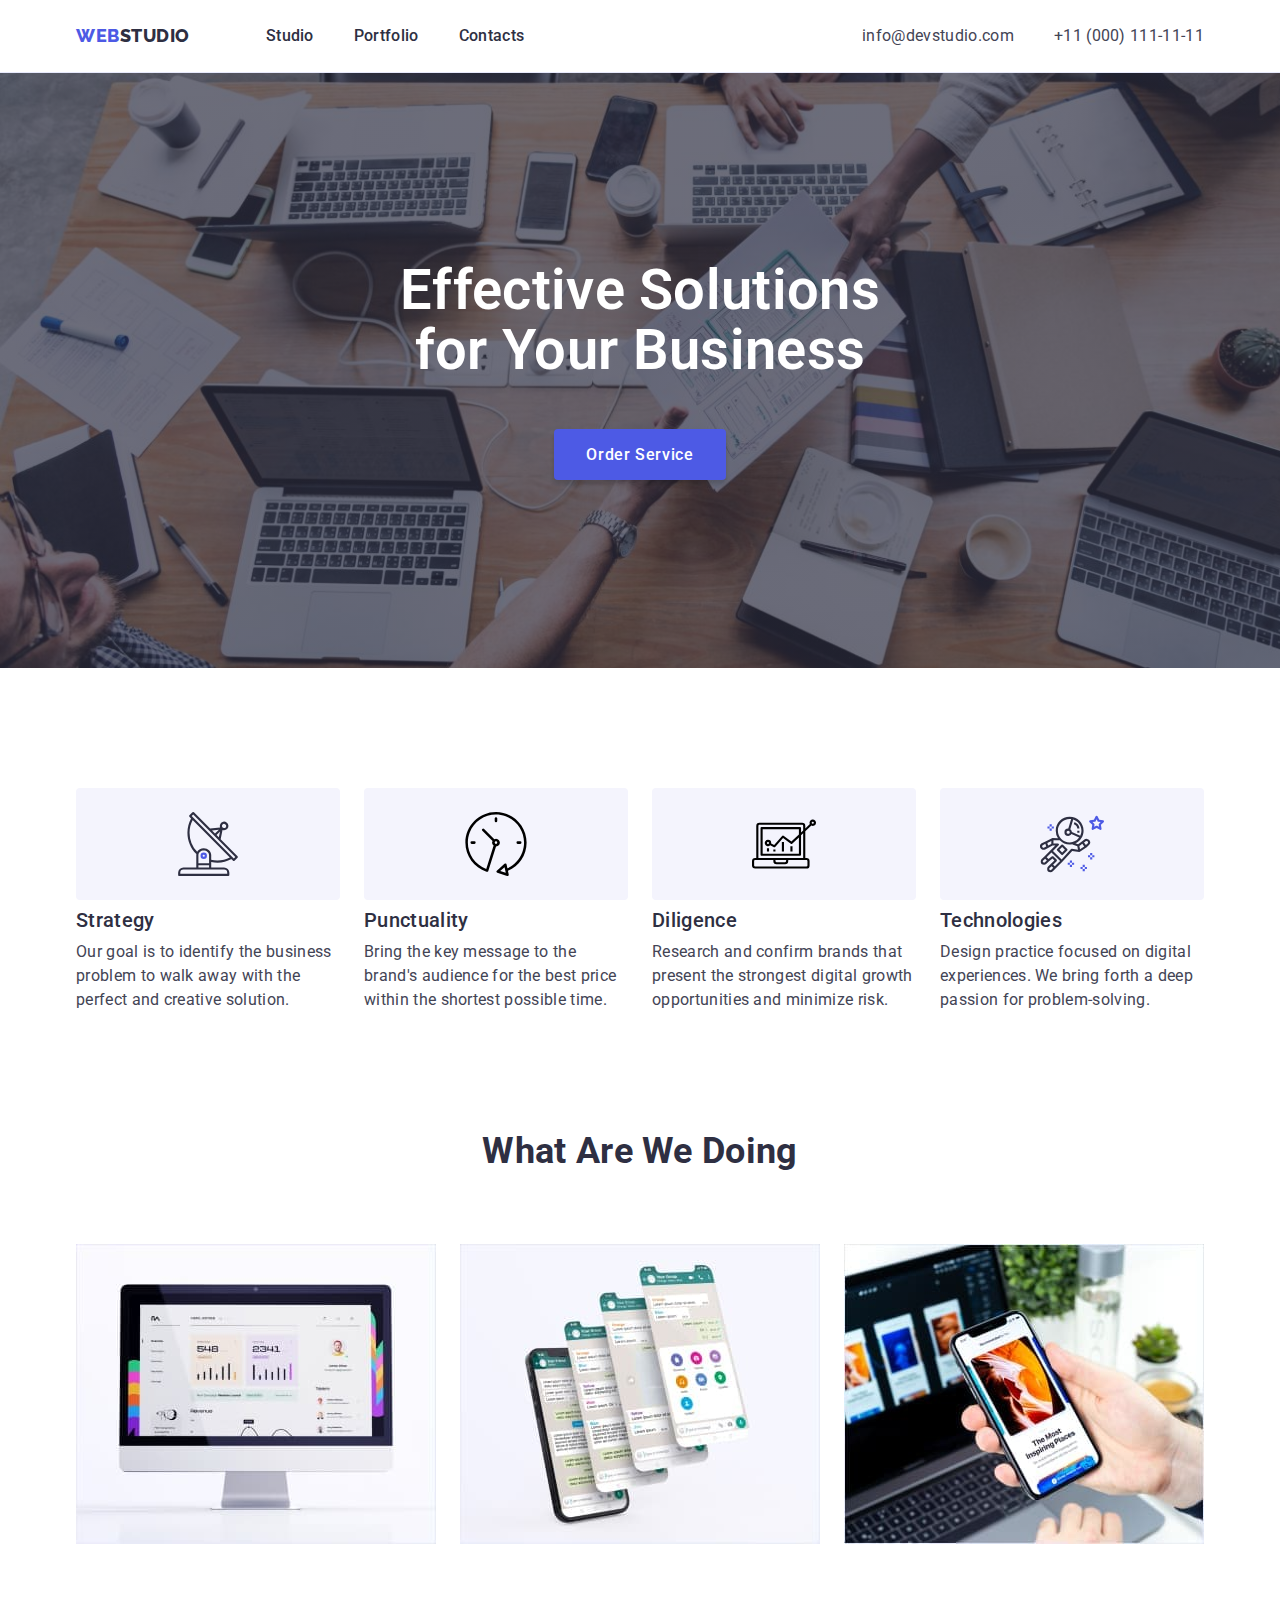
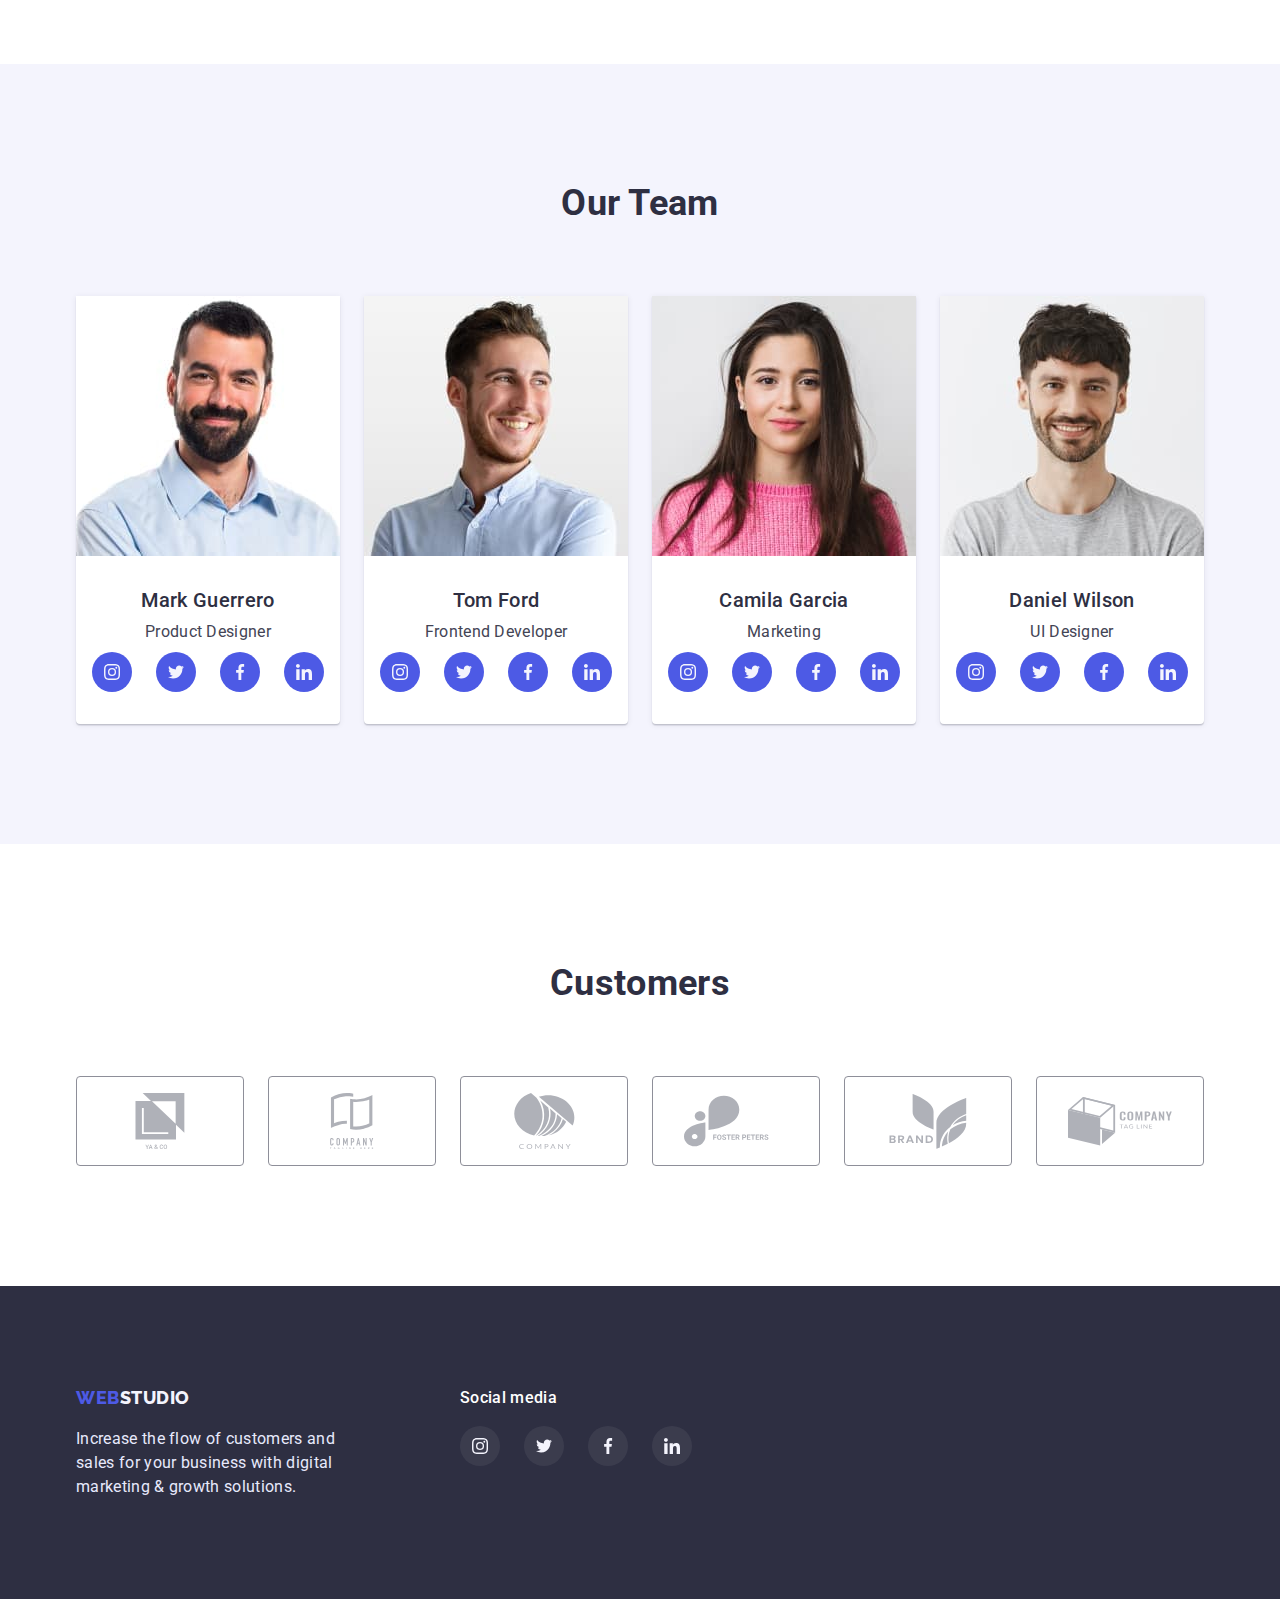
==== index.html @ 606ba8a0 "Homework completed" ====
<!DOCTYPE html>
<html lang="en">
<head>
    <meta charset="UTF-8">
    <meta http-equiv="X-UA-Compatible" content="IE=edge">
    <meta name="viewport" content="width=device-width, initial-scale=1.0">
    <title>Main Page</title>
    <link rel="stylesheet" href="https://cdn.jsdelivr.net/npm/modern-normalize@1.1.0/modern-normalize.min.css">
    <link rel="preconnect" href="https://fonts.googleapis.com">
    <link rel="preconnect" href="https://fonts.gstatic.com" crossorigin>
    <link href="https://fonts.googleapis.com/css2?family=Raleway:wght@800&family=Roboto:wght@400;500;700;900&display=swap" rel="stylesheet">
    <link rel="stylesheet" href="./styles.css">
</head>
<body>
    <header class="header">
        <div class="container top-nav-line">
            <nav class="page-nav">
                <a href="./index.html" class="logo link nav-link" target="_parent"><span class="logo-web ">web</span>studio</a>
                <ul class="menu list-remove-marker">
                    <li class="menu-item">
                        <a href="./index.html" target="_parent" class="link  nav-link">Studio</a>
                    </li>
                    <li class="menu-item">
                        <a href="./portfolio.html" target="_parent" class="link nav-link">Portfolio</a>
                    </li>
                    <li class="menu-item">
                        <a href="" target="_parent" class="link nav-link">Contacts</a>
                    </li>
                </ul>
            </nav>
            <address class="address">
                <ul class="list-remove-marker contact-details">
                    <li class="contact-info">
                        <a href="mailto:info@devstudio.com" class="link mail nav-link">info@devstudio.com</a>
                    </li>
                    <li class="contact-info">
                        <a href="tel:+11(000)111-11-11" class="link tel nav-link">+11 (000) 111-11-11</a>
                    </li>
                </ul>
            </address>
        </div>
    </header>
    <main>
        <section class="solutions-ad"> 
            <h1 class="main-title">Effective Solutions for Your Business</h1>
            <button type="button" class="order-service-btn">Order Service</button>
        </section>
        <section class="company-info">
            <div class="container">
                <h2 class="hidden-element">Company Information</h2>
                <ul class="list-remove-marker company-info-list gap">
                    <li class="company-info-item">
                        <div class="icon-section-company-info">
                            <svg class="company-icon">
                                <use href="./images/symbol-defs.svg#icon-antenna">
                                </use>
                            </svg>  
                        </div>
                        <h3 class="suptitle">Strategy</h3>
                        <p>Our goal is to identify the business problem to walk away with the perfect and creative solution. </p>
                    </li>
                    <li class="company-info-item">
                        <div class="icon-section-company-info">
                            <svg class="company-icon">
                                <use href="./images/symbol-defs.svg#icon-clock">
                                </use>
                            </svg>
                        </div>
                        <h3 class="suptitle">Punctuality</h3>
                        <p>Bring the key message to the brand's audience for the best price within the shortest possible time.</p>
                    </li>
                    <li class="company-info-item">
                        <div class="icon-section-company-info">
                            <svg class="company-icon">
                                <use href="./images/symbol-defs.svg#icon-diagram">
                                </use>
                            </svg>
                        </div>
                        <h3 class="suptitle">Diligence</h3>
                        <p>Research and confirm brands that present the strongest digital growth opportunities and minimize risk.</p>
                    </li>
                    <li class="company-info-item">
                        <div class="icon-section-company-info">
                            <svg class="company-icon">
                                <use href="./images/symbol-defs.svg#icon-astronaut">
                                </use>
                            </svg>
                        </div>
                        <h3 class="suptitle">Technologies</h3>
                        <p>Design practice focused on digital experiences. We bring forth a deep passion for problem-solving.</p>
                    </li>
                </ul>
            </div>
        </section>
        <section class="what-we-do section">
            <div class="container">
                <h2 class="section-title">What Are We Doing</h2>
                <ul class="what-we-do-img-list list-remove-marker gap">
                    <li class="what-we-do-item">
                        <img src="./images/monitor.jpg" alt="Computer monitor with statistics" width="360">
                    </li>
                    <li class="what-we-do-item">
                        <img src="./images/phones.jpg" alt="Multiple screens interfaces" width="360">
                    </li>
                    <li class="what-we-do-item">
                        <img src="./images/laptop_and_phone.jpg" alt="Lapton and phone with the same image" width="360">
                    </li>
                </ul>
            </div>
        </section>
        <section class="our-team section">
            <div class="container">
                <h2 class="section-title">Our Team</h2>
                <ul class="team-img-list list-remove-marker gap">
                    <li class="colleague-details">
                        <img src="./images/mark.jpg" alt="Mark Guerroro" width="264">
                        <div class="image-description">
                            <h3 class="suptitle">Mark Guerrero</h3>
                            <p>Product Designer</p>
                            <ul class="social-media-icon list-remove-marker">
                                <li class="social-media-icon-list">
                                    <a href="" class="sm-icon" aria-label="Instagram">
                                        <svg class="social-icon-svg">
                                            <use href="./images/symbol-defs.svg#icon-instagram"></use>
                                        </svg>
                                    </a>
                                </li>
                                <li class="social-media-icon-list">
                                    <a href="" class="sm-icon" aria-label="Twitter">
                                        <svg class="social-icon-svg">
                                            <use href="./images/symbol-defs.svg#icon-twitter"></use>
                                        </svg>
                                    </a>
                                </li>
                                <li class="social-media-icon-list">
                                    <a href="" class="sm-icon" aria-label="Facebook">
                                        <svg class="social-icon-svg">
                                            <use href="./images/symbol-defs.svg#icon-facebook"></use>
                                        </svg>
                                    </a>
                                </li>
                                <li class="social-media-icon-list">
                                    <a href="" class="sm-icon" aria-label="LinkedIn">
                                        <svg class="social-icon-svg">
                                            <use href="./images/symbol-defs.svg#icon-linkedin"></use>
                                        </svg>
                                    </a>
                                </li>     
                            </ul>
                        </div>
                    </li>
                    <li class="colleague-details">
                        <img src="./images/tom.jpg" alt="Tom Ford" width="264">
                        <div class="image-description">
                            <h3 class="suptitle">Tom Ford</h3>
                            <p>Frontend Developer</p>
                            <ul class="social-media-icon list-remove-marker">
                                <li class="social-media-icon-list">
                                    <a href="" class="sm-icon" aria-label="Instagram">
                                        <svg class="social-icon-svg">
                                            <use href="./images/symbol-defs.svg#icon-instagram"></use>
                                        </svg>
                                    </a>
                                </li>
                                <li class="social-media-icon-list">
                                    <a href="" class="sm-icon" aria-label="Twitter">
                                        <svg class="social-icon-svg">
                                            <use href="./images/symbol-defs.svg#icon-twitter"></use>
                                        </svg>
                                    </a>
                                </li>
                                <li class="social-media-icon-list">
                                    <a href="" class="sm-icon" aria-label="Facebook">
                                        <svg class="social-icon-svg">
                                            <use href="./images/symbol-defs.svg#icon-facebook"></use>
                                        </svg>
                                    </a>
                                </li>
                                <li class="social-media-icon-list">
                                    <a href="" class="sm-icon" aria-label="LinkedIn">
                                        <svg class="social-icon-svg">
                                            <use href="./images/symbol-defs.svg#icon-linkedin"></use>
                                        </svg>
                                    </a>
                                </li>
                            </ul>
                        </div>
                    </li>
                    <li class="colleague-details">
                        <img src="./images/camila.jpg" alt="Camila Garcia" width="264">
                        <div class="image-description">
                            <h3 class="suptitle">Camila Garcia</h3>
                            <p>Marketing</p>
                            <ul class="social-media-icon list-remove-marker">
                                <li class="social-media-icon-list">
                                    <a href="" class="sm-icon" aria-label="Instagram">
                                        <svg class="social-icon-svg">
                                            <use href="./images/symbol-defs.svg#icon-instagram"></use>
                                        </svg>
                                    </a>
                                </li>
                                <li class="social-media-icon-list">
                                    <a href="" class="sm-icon" aria-label="Twitter">
                                        <svg class="social-icon-svg">
                                            <use href="./images/symbol-defs.svg#icon-twitter"></use>
                                        </svg>
                                    </a>
                                </li>
                                <li class="social-media-icon-list">
                                    <a href="" class="sm-icon" aria-label="Facebook">
                                        <svg class="social-icon-svg">
                                            <use href="./images/symbol-defs.svg#icon-facebook"></use>
                                        </svg>
                                    </a>
                                </li>
                                <li class="social-media-icon-list">
                                    <a href="" class="sm-icon" aria-label="LinkedIn">
                                        <svg class="social-icon-svg">
                                            <use href="./images/symbol-defs.svg#icon-linkedin"></use>
                                        </svg>
                                    </a>
                                </li>
                            </ul>
                        </div>
                    </li>
                    <li class="colleague-details">
                        <img src="./images/daniel.jpg" alt="Daniel Wilson" width="264">
                        <div class="image-description">
                            <h3 class="suptitle">Daniel Wilson</h3>
                            <p>UI Designer</p>
                            <ul class="social-media-icon list-remove-marker">
                                <li class="social-media-icon-list">
                                    <a href="" class="sm-icon" aria-label="Instagram">
                                        <svg class="social-icon-svg" >
                                            <use href="./images/symbol-defs.svg#icon-instagram"></use>
                                        </svg>
                                    </a>
                                </li>
                                <li class="social-media-icon-list">
                                    <a href="" class="sm-icon" aria-label="Twitter">
                                        <svg class="social-icon-svg">
                                            <use href="./images/symbol-defs.svg#icon-twitter"></use>
                                        </svg>
                                    </a>
                                </li>
                                <li class="social-media-icon-list">
                                    <a href="" class="sm-icon" aria-label="Facebook">
                                        <svg class="social-icon-svg">
                                            <use href="./images/symbol-defs.svg#icon-facebook"></use>
                                        </svg>
                                    </a>
                                </li>
                                <li class="social-media-icon-list">
                                    <a href="" class="sm-icon" aria-label="LinkedIn">
                                        <svg class="social-icon-svg">
                                            <use href="./images/symbol-defs.svg#icon-linkedin"></use>
                                        </svg>
                                    </a>
                                </li>
                            </ul>
                        </div>
                    </li>
                </ul>
            </div>
        </section>
        <section class="customers section">
            <h2 class="section-title">Customers</h2>
            <div class="container">
                <ul class="client-list list-remove-marker">
                    <li class="company-client">
                        <a href="" class="client-link" aria-label="Company logo Ya and Co">
                            <svg class="company-logo">
                                <use href="./images/symbol-defs.svg#icon-ya_and_co"></use>
                            </svg>
                        </a>
                    </li>
                    <li class="company-client">
                        <a href="" class="client-link" aria-label="Company logo Tagline">
                            <svg class="company-logo">
                                <use href="./images/symbol-defs.svg#icon-company_tagline"></use>
                            </svg>
                        </a>
                    </li>
                    <li class="company-client">
                        <a href="" class="client-link" aria-label="Company logo Company">
                            <svg class="company-logo">
                                <use href="./images/symbol-defs.svg#icon-Company"></use>
                            </svg>
                        </a>
                    </li>
                    <li class="company-client">
                        <a href="" class="client-link" aria-label="Company logo Foster Peters">
                            <svg class="company-logo">
                                <use href="./images/symbol-defs.svg#icon-Foster_peters"></use>
                            </svg>
                        </a>
                    </li>
                    <li class="company-client">
                        <a href="" class="client-link" aria-label="Company logo Brand">
                            <svg class="company-logo">
                                <use href="./images/symbol-defs.svg#icon-Brand"></use>
                            </svg>
                        </a>
                    </li>
                    <li class="company-client">
                        <a href="" class="client-link" aria-label="Company logo Tagline">
                            <svg class="company-logo">
                                <use href="./images/symbol-defs.svg#icon-Tag_line"></use>
                            </svg>
                        </a>
                    </li>
                </ul>
            </div>
        </section>
    </main>

    <footer class="footer-company-info">
        <div class="container footer-info">
            <div class="about-company">
                <a href="./index.html" target="_parent" class="link logo"><span class="logo-web">WEB</span>STUDIO</a>
                <p class="footer-text">Increase the flow of customers and sales for your business with digital marketing & growth solutions.</p>
            </div>
            <div class="media-link-footer">
                <h2 class="social-media-footer">Social media</h2>
                <ul class="social-media-icon list-remove-marker">
                    <li class="social-media-icon-list">
                        <a href="" class="sm-icon sm-icon-footer" aria-label="Instagram">
                            <svg class="social-icon-svg">
                                <use href="./images/symbol-defs.svg#icon-instagram"></use>
                            </svg>
                        </a>
                    </li>
                    <li class="social-media-icon-list">
                        <a href="" class="sm-icon sm-icon-footer" aria-label="Twitter">
                            <svg class="social-icon-svg">
                                <use href="./images/symbol-defs.svg#icon-twitter"></use>
                            </svg>
                        </a>
                    </li>
                    <li class="social-media-icon-list">
                        <a href="" class="sm-icon sm-icon-footer" aria-label="Facebook">
                            <svg class="social-icon-svg">
                                <use href="./images/symbol-defs.svg#icon-facebook"></use>
                            </svg>
                        </a>
                    </li>
                    <li class="social-media-icon-list">
                        <a href="" class="sm-icon sm-icon-footer" aria-label="LinkedIn">
                            <svg class="social-icon-svg">
                                <use href="./images/symbol-defs.svg#icon-linkedin"></use>
                            </svg>
                        </a>
                    </li>
                </ul>
            </div>
        </div>
    </footer>

</body>
</html>
---- styles.css ----
:root{
    --primary-colour-dark: #2E2F42;
    --body-text-color: #434455;
    --primary-brand: #4D5AE5;
    --standard-white-color: #FFFFFF;
    --pressed-state: #404BBF;
    --subtle-background: #E7E9FC;
    --light-mode-backgroung: #F4F4FD;
    --border-color: #8E8F99;
    --svg-fill: #AFB1B8;
    --svg-footer-fill: #ffffff10;
    --success: #31D0AA;
}

/* --------------------- COMPONENTS -------------------- */

h1,
h2,
h3,
h4, 
p, 
ul{
    margin:0;
    padding: 0;
}
ul{
    padding-left: 0;
}
img{
    display: block;
}
address{
    font-style: normal;
}
button{
    cursor: pointer;
}
body{
    font-family: 'Roboto', sans-serif;
    color: var(--body-text-color);
    font-weight: 400;
    font-size: 16px;
    line-height: 1.5; 
    letter-spacing: 0.02em;
}
.container{
    max-width: 1158px;
    padding-left:15px;
    padding-right: 15px;
    margin-left: auto;
    margin-right: auto;
}
.list-remove-marker{
    list-style: none;
}
.link{
    text-decoration: none;
    font-weight: 500;
    color: var(--primary-colour-dark);
}
.link:hover,
.link:focus{
    color: var(--pressed-state);
}
.link:active{
    color: var(--pressed-state);
}
.hidden-element{
    display: none;
}
.suptitle{
    margin-bottom: 8px;

    font-weight: 500;
    font-size: 20px;
    line-height: 1.2;
    color: var(--primary-colour-dark); 
}
.section-title{
    margin-bottom: 72px;

    font-weight: 700;
    font-size: 36px;
    line-height: 1.11;
    text-align: center;
    text-transform: capitalize;
    color: var(--primary-colour-dark); 
}
.image-description{
    padding-top: 32px;
    padding-bottom: 32px;
}
.gap{
    gap: 24px;
    flex-wrap: wrap;
}
.section{
    padding-top:120px;
    padding-bottom: 120px;
 }
 .social-media-icon {
    display: flex;
    justify-content: center;
    margin-top: 8px;
 }

 .sm-icon {
    display: flex;
    justify-content: center;
    align-items: center;
    width: 40px;
    height: 40px;

    background-color: var(--primary-brand);
    border-radius: 50%;
 }
 .sm-icon:hover{
    background-color: var(--pressed-state);
 }

 .social-icon-svg {
    fill: var(--light-mode-backgroung);
    width: 16px;
    height: 16px;
 }

 .social-media-icon-list:not(:last-child) {
    margin-right: 24px;
 }


/* ----------------------- HEADER ---------------------- */

.logo-web, .logo{
    font-family: 'Raleway';
    font-weight: 800;
    font-size: 18px;
    line-height: 1.33;
    letter-spacing: 0.03em;
    text-transform: uppercase;
}
.logo-web{
    color: var(--primary-brand);
}
.logo{
    margin-right: 76px;
}
.logo:hover,
.logo:focus,
.logo:active{
    color: var(--primary-colour-dark);
}
.mail,
.tel {
    font-weight: 400;
    color: var(--body-text-color);
}
.top-nav-line,
.page-nav{
    display: flex;
    align-items: center;
}
.menu,
.contact-details{
    display: flex;
}
.nav-link{
    display: block;
    padding-top: 24px; 
    padding-bottom: 24px;
}
.menu-item .nav-link:hover::after{
    content:"";
    display: block;
    width: 100%;
    height: 4px;  
    margin-top: 24px;

    background-color: var(--pressed-state);
    border-radius: 2px;

}
address{
    margin-left: auto;
}
.menu-item:not(:last-child),
.contact-info:not(:last-child){
    margin-right: 40px;
 }

.header{
    border-bottom: 1px solid var(--subtle-background);
}
/* ------------------------- MAIN ----------------------- */


/*---solution-ad---*/
.solutions-ad{
    padding-top: 188px;
    padding-bottom: 188px;

    background-image: linear-gradient(rgba(46, 47, 66, 0.7), rgba(46, 47, 66, 0.7)),
    url(./images/people-office.jpg);
    background-repeat: no-repeat;
    background-size: cover;
    background-color: var(--primary-colour-dark);
   
}
.main-title{
    width: 494px;
    display: block;
    margin-left: auto;
    margin-right: auto;

    font-weight: 600;
    font-size: 56px;
    line-height: 1.07;
    text-align: center;
    color: var(--standard-white-color);
}
.order-service-btn{
    display: block;
    margin-left: auto;
    margin-right: auto;
    margin-top: 48px;
    padding: 16px 32px; 

    background-color: var(--primary-brand);
    box-shadow: 0px 4px 4px rgba(0, 0, 0, 0.15);
    border-radius: 4px;
    font-weight: 500;
    line-height: 1.19;
    letter-spacing: 0.04em;
    color: var(--standard-white-color);
    border: none;
}
.order-service-btn:hover,
.order-service-btn:focus{
    cursor: pointer;
    background-color: var(--pressed-state);
}
.order-service-btn:active{
    background-color: var(--pressed-state);
}

/*---company-info---*/
.company-info{
    padding-top: 120px;
}
.company-info-list{
    display: flex;
}
.company-info-item{
    flex-basis: calc((100% - 24px * 3)/4);
}
.icon-section-company-info{
    display: flex;
    justify-content: center;
    align-items: center;
    height: 112px;
    margin-bottom: 8px;

    background-color: var(--light-mode-backgroung);
    border-radius: 4px;
}
.company-icon{
    width: 64px;
    height: 64px;
}


/*---what-we-do---*/
.what-we-do-img-list{
    display: flex;
}
.what-we-do-item{
    flex-basis: calc((100% - (24px * 2))/3);
}

/*---our-team---*/
.our-team{
    background-color: var(--light-mode-backgroung);
}
.team-img-list{
    display: flex;
}

.colleague-details{
    flex-basis: calc((100% - (24px * 3))/4);

    background-color: var(--standard-white-color);
    text-align: center;
    box-shadow: 0px 1px 6px rgba(46, 47, 66, 0.08), 0px 1px 1px rgba(46, 47, 66, 0.16), 0px 2px 1px rgba(46, 47, 66, 0.08);
    border-radius: 0px 0px 4px 4px;
}

/* ---customers--- */
.client-list{
    display: flex;
    gap: 24px;
}
.company-client{
    flex-basis: calc((100% - (24px * 5))/6);
    border: 1px solid var(--border-color);
    border-radius: 4px;
}
.company-client:hover{
    border: 1px solid var(--pressed-state);
}
.client-link{
    display: flex;
    justify-content: center;
    align-items: center;
    height: 88px;
}
.company-logo{
    width: 104px;
    height: 56px;
    fill: var(--svg-fill);

}
.company-logo:hover{
    fill: var(--pressed-state);
}


/* ------------------------- FOOTER ---------------------- */
.footer-company-info{
    padding-top: 100px;
    padding-bottom: 100px;

    background-color: var(--primary-colour-dark);
}
.footer-text{
    display: block;
    width: 264px;
    margin-top: 16px;

    color: var(--subtle-background);
}
.footer-company-info .logo{
    color: var(--light-mode-backgroung);
    margin-right: 0;
}
.sm-icon-footer{
    background-color: var(--svg-footer-fill);
}
.sm-icon-footer:hover{
    background-color: var(--success);
}
.social-media-footer{
    font-weight: 500;
    font-size: 16px;
    color: var(--standard-white-color);
    margin-bottom: 16px;
}
.footer-info{
    display: flex;
    gap:120px;
}


/* ======================PORTFOLIO========================= */

/* ------------------------- MAIN ----------------------- */
.gallery{
    padding-top: 96px;
    padding-bottom: 120px;
    box-sizing: border-box;
}
.gallery-navigation{
    display: flex;
    justify-content: center;
    margin-bottom: 72px;
}
.gallery-filter-btn{
    padding: 12px 24px;

    background: var(--light-mode-backgroung);
    border: 1px solid var(--subtle-background);
    border-radius: 4px;
    font-weight: 500;
    text-align: center;
    letter-spacing: 0.04em; 
    color: var(--primary-brand);
    text-decoration: none;
}

.gallery-filter-btn:hover,
.gallery-filter-btn:focus
.gallery-filter-btn:active{
    background: var(--primary-brand);
    box-shadow: 0px 3px 1px rgba(0, 0, 0, 0.1), 0px 2px 1px rgba(0, 0, 0, 0.08), 0px 2px 2px rgba(0, 0, 0, 0.12);   
    border: 1px solid var(--primary-brand);
    color: var(--standard-white-color);
}
.gallery-images{
    display: flex;
    flex-wrap: wrap;
}
.gallery-card:not(:nth-child(3n)){
    margin-right: 24px;
}
.gallery-card:not(:nth-last-child(-n+3)){
    margin-bottom: 48px;
}
.gallery-card{
    box-shadow: 0px 1px 6px rgba(46, 47, 66, 0.08);
    flex-basis: calc((100% - (2 * 24px))/3);
}
.gallery-img-title{
    padding-left: 16px;

    border: 1px solid var(--subtle-background);
    border-top: none;
}
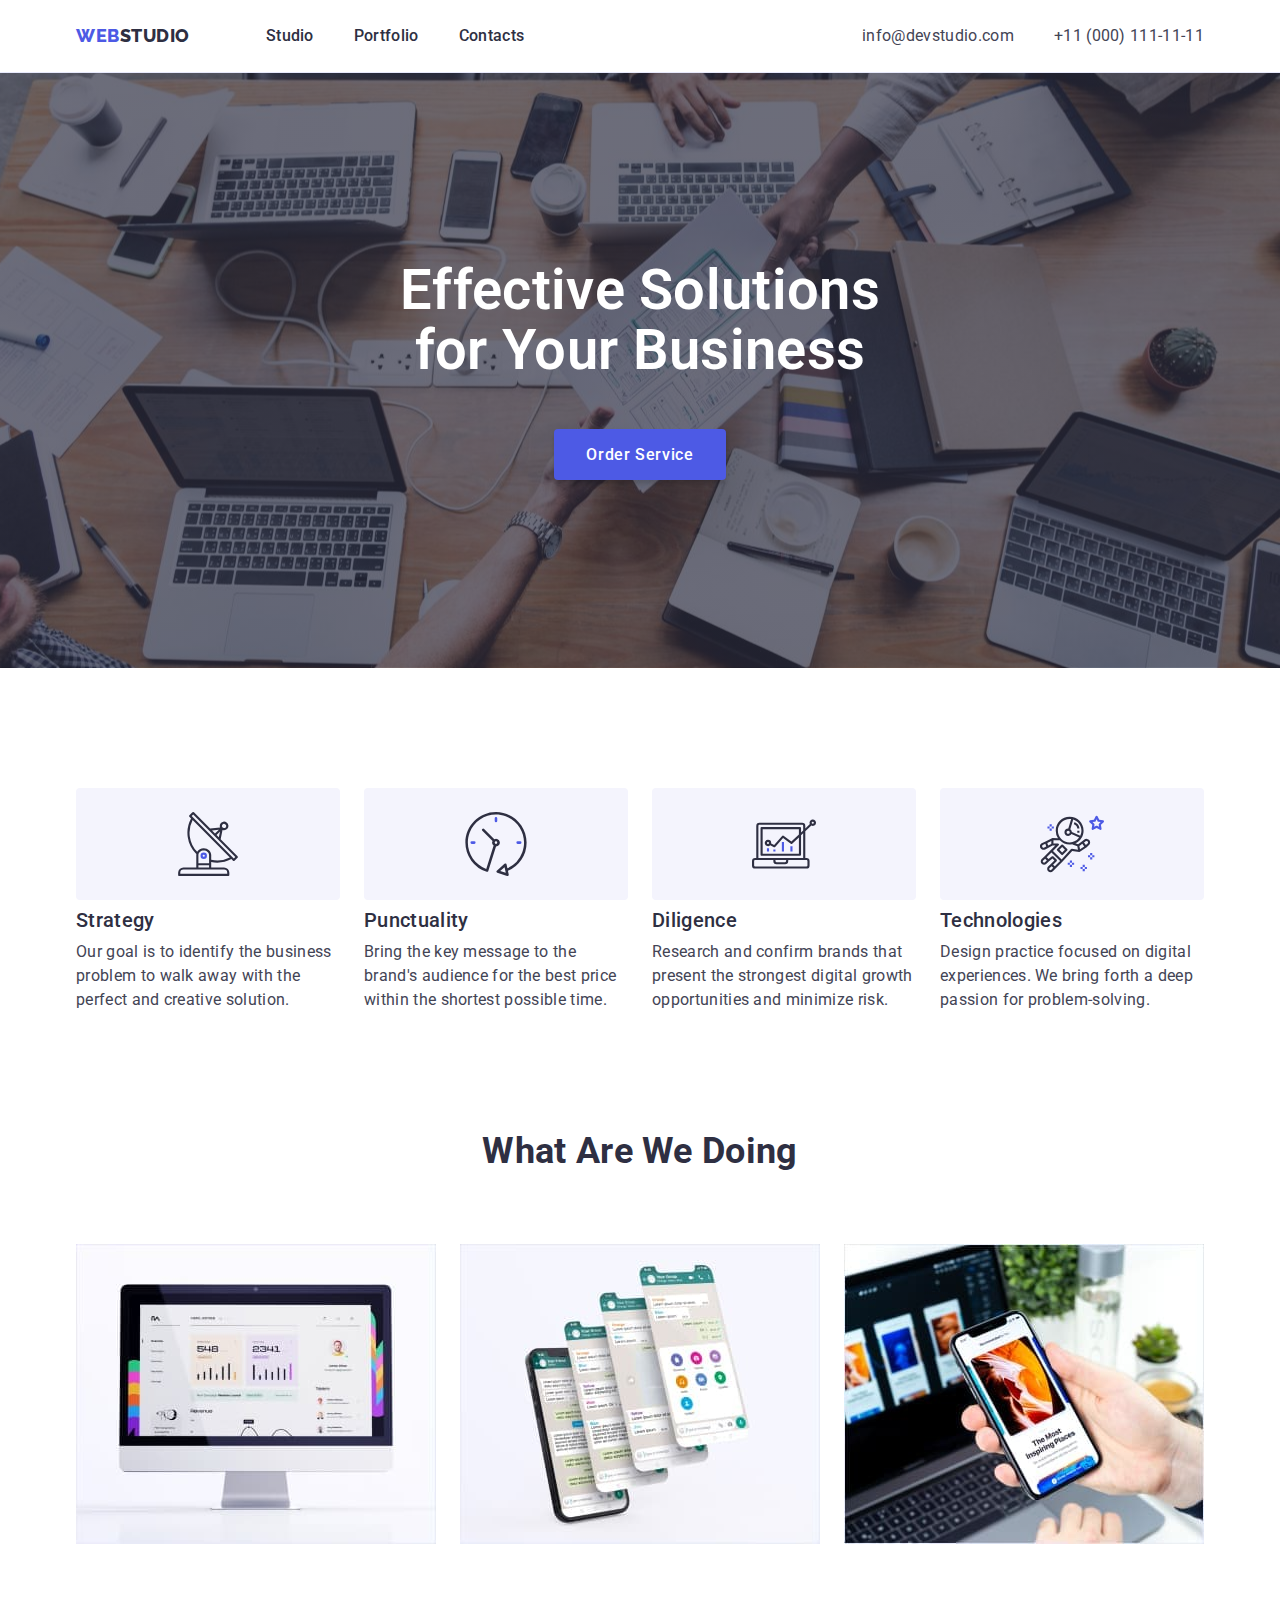
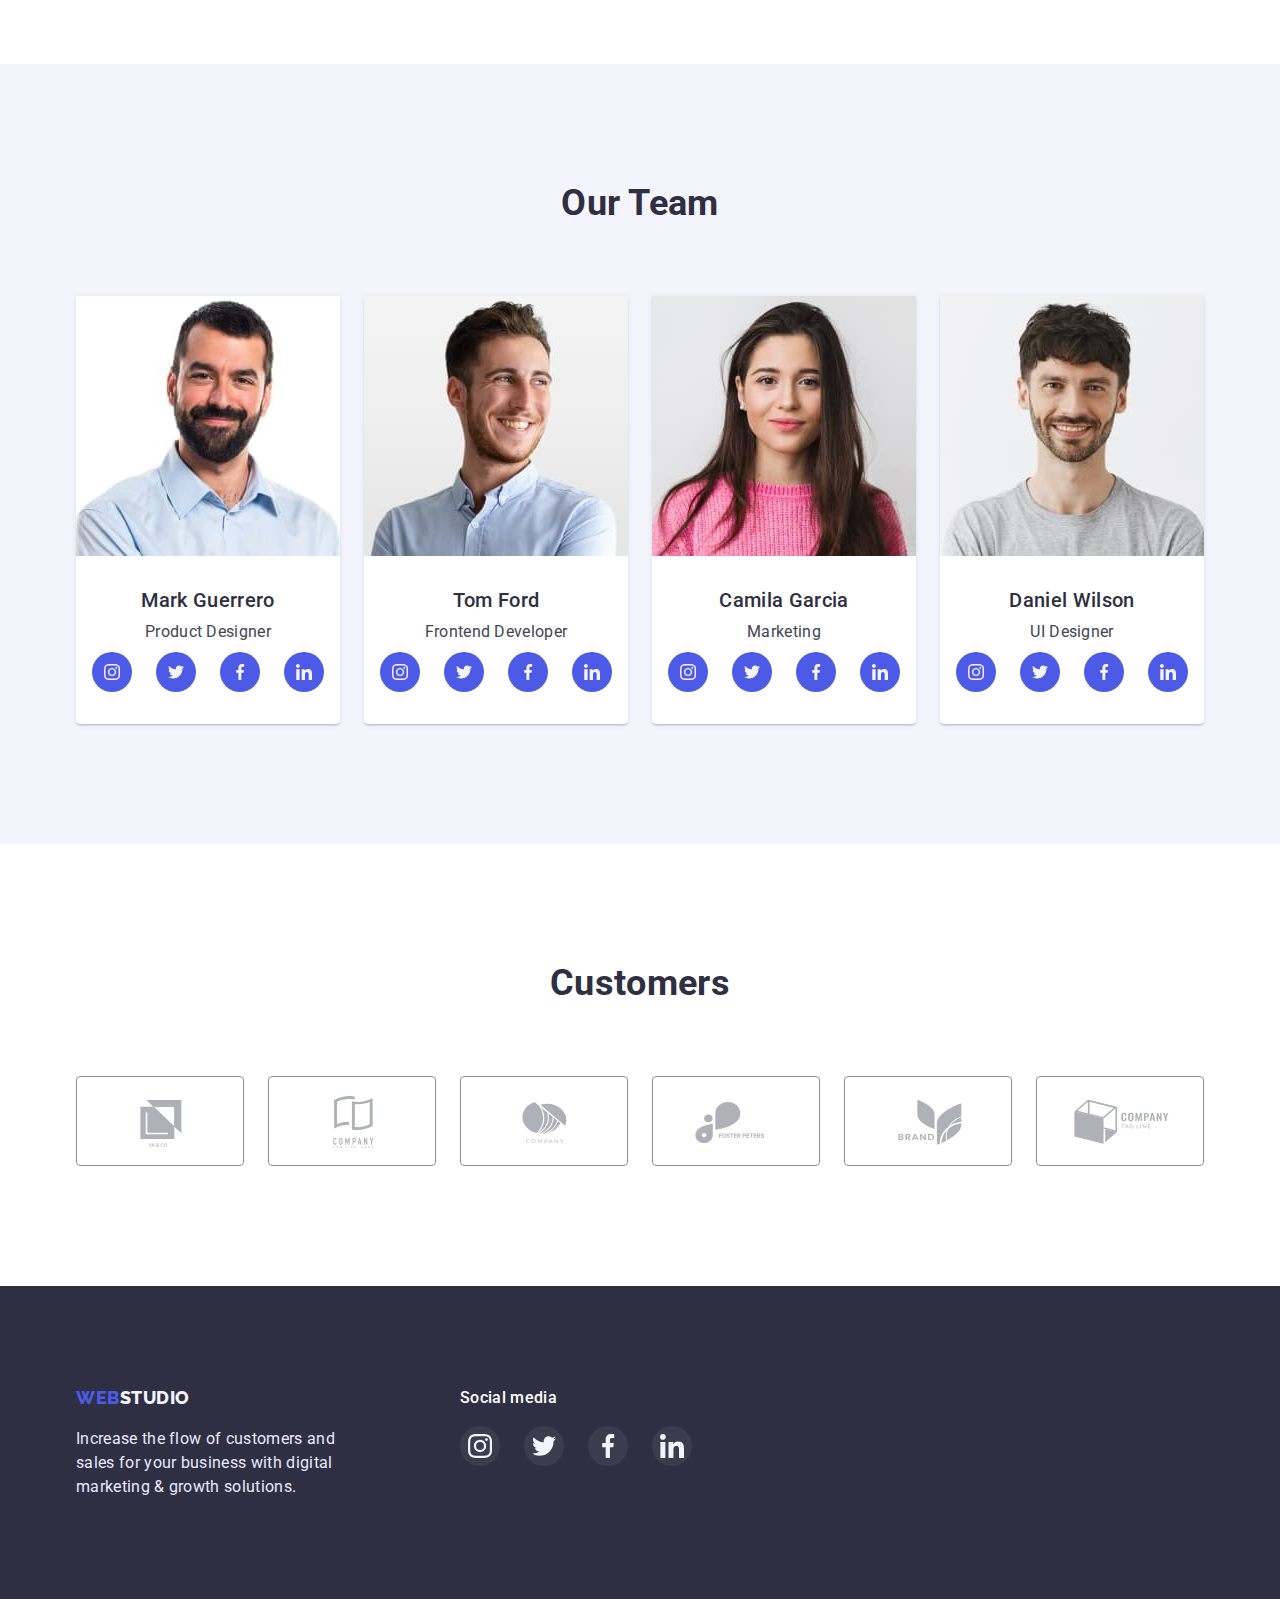
==== commit 63c8b5cd: "corrections made" ====
--- a/index.html
+++ b/index.html
@@ -51,8 +51,8 @@
                 <ul class="list-remove-marker company-info-list gap">
                     <li class="company-info-item">
                         <div class="icon-section-company-info">
-                            <svg class="company-icon">
-                                <use href="./images/symbol-defs.svg#icon-antenna">
+                            <svg class="company-icon" width="64" height="64">
+                                <use href="./images/symbol-defs.svg#icon-antenna-1">
                                 </use>
                             </svg>  
                         </div>
@@ -61,8 +61,8 @@
                     </li>
                     <li class="company-info-item">
                         <div class="icon-section-company-info">
-                            <svg class="company-icon">
-                                <use href="./images/symbol-defs.svg#icon-clock">
+                            <svg class="company-icon" width="64" height="64">
+                                <use href="./images/symbol-defs.svg#icon-clock-1">
                                 </use>
                             </svg>
                         </div>
@@ -71,8 +71,8 @@
                     </li>
                     <li class="company-info-item">
                         <div class="icon-section-company-info">
-                            <svg class="company-icon">
-                                <use href="./images/symbol-defs.svg#icon-diagram">
+                            <svg class="company-icon" width="64" height="64">
+                                <use href="./images/symbol-defs.svg#icon-computer">
                                 </use>
                             </svg>
                         </div>
@@ -81,8 +81,8 @@
                     </li>
                     <li class="company-info-item">
                         <div class="icon-section-company-info">
-                            <svg class="company-icon">
-                                <use href="./images/symbol-defs.svg#icon-astronaut">
+                            <svg class="company-icon" width="64" height="64">
+                                <use href="./images/symbol-defs.svg#icon-astronaut-1">
                                 </use>
                             </svg>
                         </div>
@@ -120,29 +120,29 @@
                             <ul class="social-media-icon list-remove-marker">
                                 <li class="social-media-icon-list">
                                     <a href="" class="sm-icon" aria-label="Instagram">
-                                        <svg class="social-icon-svg">
-                                            <use href="./images/symbol-defs.svg#icon-instagram"></use>
+                                        <svg class="social-icon-svg" width="16" height="16">
+                                            <use href="./images/symbol-defs.svg#icon-instagram-2"></use>
                                         </svg>
                                     </a>
                                 </li>
                                 <li class="social-media-icon-list">
                                     <a href="" class="sm-icon" aria-label="Twitter">
-                                        <svg class="social-icon-svg">
-                                            <use href="./images/symbol-defs.svg#icon-twitter"></use>
+                                        <svg class="social-icon-svg" width="16" height="16">
+                                            <use href="./images/symbol-defs.svg#icon-twitter-1"></use>
                                         </svg>
                                     </a>
                                 </li>
                                 <li class="social-media-icon-list">
                                     <a href="" class="sm-icon" aria-label="Facebook">
-                                        <svg class="social-icon-svg">
-                                            <use href="./images/symbol-defs.svg#icon-facebook"></use>
+                                        <svg class="social-icon-svg" width="16" height="16">
+                                            <use href="./images/symbol-defs.svg#icon-facebook-1"></use>
                                         </svg>
                                     </a>
                                 </li>
                                 <li class="social-media-icon-list">
                                     <a href="" class="sm-icon" aria-label="LinkedIn">
-                                        <svg class="social-icon-svg">
-                                            <use href="./images/symbol-defs.svg#icon-linkedin"></use>
+                                        <svg class="social-icon-svg" width="16" height="16">
+                                            <use href="./images/symbol-defs.svg#icon-linkedin-1"></use>
                                         </svg>
                                     </a>
                                 </li>     
@@ -157,29 +157,29 @@
                             <ul class="social-media-icon list-remove-marker">
                                 <li class="social-media-icon-list">
                                     <a href="" class="sm-icon" aria-label="Instagram">
-                                        <svg class="social-icon-svg">
-                                            <use href="./images/symbol-defs.svg#icon-instagram"></use>
+                                        <svg class="social-icon-svg" width="16" height="16">
+                                            <use href="./images/symbol-defs.svg#icon-instagram-2"></use>
                                         </svg>
                                     </a>
                                 </li>
                                 <li class="social-media-icon-list">
                                     <a href="" class="sm-icon" aria-label="Twitter">
-                                        <svg class="social-icon-svg">
-                                            <use href="./images/symbol-defs.svg#icon-twitter"></use>
+                                        <svg class="social-icon-svg" width="16" height="16">
+                                            <use href="./images/symbol-defs.svg#icon-twitter-1"></use>
                                         </svg>
                                     </a>
                                 </li>
                                 <li class="social-media-icon-list">
                                     <a href="" class="sm-icon" aria-label="Facebook">
-                                        <svg class="social-icon-svg">
-                                            <use href="./images/symbol-defs.svg#icon-facebook"></use>
+                                        <svg class="social-icon-svg" width="16" height="16">
+                                            <use href="./images/symbol-defs.svg#icon-facebook-1"></use>
                                         </svg>
                                     </a>
                                 </li>
                                 <li class="social-media-icon-list">
                                     <a href="" class="sm-icon" aria-label="LinkedIn">
-                                        <svg class="social-icon-svg">
-                                            <use href="./images/symbol-defs.svg#icon-linkedin"></use>
+                                        <svg class="social-icon-svg" width="16" height="16">
+                                            <use href="./images/symbol-defs.svg#icon-linkedin-1"></use>
                                         </svg>
                                     </a>
                                 </li>
@@ -194,29 +194,29 @@
                             <ul class="social-media-icon list-remove-marker">
                                 <li class="social-media-icon-list">
                                     <a href="" class="sm-icon" aria-label="Instagram">
-                                        <svg class="social-icon-svg">
-                                            <use href="./images/symbol-defs.svg#icon-instagram"></use>
+                                        <svg class="social-icon-svg" width="16" height="16">
+                                            <use href="./images/symbol-defs.svg#icon-instagram-2"></use>
                                         </svg>
                                     </a>
                                 </li>
                                 <li class="social-media-icon-list">
                                     <a href="" class="sm-icon" aria-label="Twitter">
-                                        <svg class="social-icon-svg">
-                                            <use href="./images/symbol-defs.svg#icon-twitter"></use>
+                                        <svg class="social-icon-svg" width="16" height="16">
+                                            <use href="./images/symbol-defs.svg#icon-twitter-1"></use>
                                         </svg>
                                     </a>
                                 </li>
                                 <li class="social-media-icon-list">
                                     <a href="" class="sm-icon" aria-label="Facebook">
-                                        <svg class="social-icon-svg">
-                                            <use href="./images/symbol-defs.svg#icon-facebook"></use>
+                                        <svg class="social-icon-svg" width="16" height="16">
+                                            <use href="./images/symbol-defs.svg#icon-facebook-1"></use>
                                         </svg>
                                     </a>
                                 </li>
                                 <li class="social-media-icon-list">
                                     <a href="" class="sm-icon" aria-label="LinkedIn">
-                                        <svg class="social-icon-svg">
-                                            <use href="./images/symbol-defs.svg#icon-linkedin"></use>
+                                        <svg class="social-icon-svg" width="16" height="16">
+                                            <use href="./images/symbol-defs.svg#icon-linkedin-1"></use>
                                         </svg>
                                     </a>
                                 </li>
@@ -231,29 +231,29 @@
                             <ul class="social-media-icon list-remove-marker">
                                 <li class="social-media-icon-list">
                                     <a href="" class="sm-icon" aria-label="Instagram">
-                                        <svg class="social-icon-svg" >
-                                            <use href="./images/symbol-defs.svg#icon-instagram"></use>
+                                        <svg class="social-icon-svg" width="16" height="16" >
+                                            <use href="./images/symbol-defs.svg#icon-instagram-2"></use>
                                         </svg>
                                     </a>
                                 </li>
                                 <li class="social-media-icon-list">
                                     <a href="" class="sm-icon" aria-label="Twitter">
-                                        <svg class="social-icon-svg">
-                                            <use href="./images/symbol-defs.svg#icon-twitter"></use>
+                                        <svg class="social-icon-svg" width="16" height="16">
+                                            <use href="./images/symbol-defs.svg#icon-twitter-1"></use>
                                         </svg>
                                     </a>
                                 </li>
                                 <li class="social-media-icon-list">
                                     <a href="" class="sm-icon" aria-label="Facebook">
-                                        <svg class="social-icon-svg">
-                                            <use href="./images/symbol-defs.svg#icon-facebook"></use>
+                                        <svg class="social-icon-svg" width="16" height="16">
+                                            <use href="./images/symbol-defs.svg#icon-facebook-1"></use>
                                         </svg>
                                     </a>
                                 </li>
                                 <li class="social-media-icon-list">
                                     <a href="" class="sm-icon" aria-label="LinkedIn">
-                                        <svg class="social-icon-svg">
-                                            <use href="./images/symbol-defs.svg#icon-linkedin"></use>
+                                        <svg class="social-icon-svg" width="16" height="16">
+                                            <use href="./images/symbol-defs.svg#icon-linkedin-1"></use>
                                         </svg>
                                     </a>
                                 </li>
@@ -269,43 +269,43 @@
                 <ul class="client-list list-remove-marker">
                     <li class="company-client">
                         <a href="" class="client-link" aria-label="Company logo Ya and Co">
-                            <svg class="company-logo">
+                            <svg class="company-logo" width="104" height="56">
                                 <use href="./images/symbol-defs.svg#icon-ya_and_co"></use>
                             </svg>
                         </a>
                     </li>
                     <li class="company-client">
                         <a href="" class="client-link" aria-label="Company logo Tagline">
-                            <svg class="company-logo">
-                                <use href="./images/symbol-defs.svg#icon-company_tagline"></use>
+                            <svg class="company-logo" width="104" height="56">
+                                <use href="./images/symbol-defs.svg#icon-company_two"></use>
                             </svg>
                         </a>
                     </li>
                     <li class="company-client">
                         <a href="" class="client-link" aria-label="Company logo Company">
-                            <svg class="company-logo">
-                                <use href="./images/symbol-defs.svg#icon-Company"></use>
+                            <svg class="company-logo" width="104" height="56">
+                                <use href="./images/symbol-defs.svg#icon-company_three"></use>
                             </svg>
                         </a>
                     </li>
                     <li class="company-client">
                         <a href="" class="client-link" aria-label="Company logo Foster Peters">
-                            <svg class="company-logo">
-                                <use href="./images/symbol-defs.svg#icon-Foster_peters"></use>
+                            <svg class="company-logo" width="104" height="56">
+                                <use href="./images/symbol-defs.svg#icon-company_four"></use>
                             </svg>
                         </a>
                     </li>
                     <li class="company-client">
                         <a href="" class="client-link" aria-label="Company logo Brand">
-                            <svg class="company-logo">
-                                <use href="./images/symbol-defs.svg#icon-Brand"></use>
+                            <svg class="company-logo" width="104" height="56">
+                                <use href="./images/symbol-defs.svg#icon-company_five"></use>
                             </svg>
                         </a>
                     </li>
                     <li class="company-client">
                         <a href="" class="client-link" aria-label="Company logo Tagline">
-                            <svg class="company-logo">
-                                <use href="./images/symbol-defs.svg#icon-Tag_line"></use>
+                            <svg class="company-logo" width="104" height="56">
+                                <use href="./images/symbol-defs.svg#icon-company_six"></use>
                             </svg>
                         </a>
                     </li>
@@ -325,29 +325,29 @@
                 <ul class="social-media-icon list-remove-marker">
                     <li class="social-media-icon-list">
                         <a href="" class="sm-icon sm-icon-footer" aria-label="Instagram">
-                            <svg class="social-icon-svg">
-                                <use href="./images/symbol-defs.svg#icon-instagram"></use>
+                            <svg class="social-icon-svg" width="24" height="24">
+                                <use href="./images/symbol-defs.svg#icon-instagram-2"></use>
                             </svg>
                         </a>
                     </li>
                     <li class="social-media-icon-list">
                         <a href="" class="sm-icon sm-icon-footer" aria-label="Twitter">
-                            <svg class="social-icon-svg">
-                                <use href="./images/symbol-defs.svg#icon-twitter"></use>
+                            <svg class="social-icon-svg" width="24" height="24">
+                                <use href="./images/symbol-defs.svg#icon-twitter-1"></use>
                             </svg>
                         </a>
                     </li>
                     <li class="social-media-icon-list">
                         <a href="" class="sm-icon sm-icon-footer" aria-label="Facebook">
-                            <svg class="social-icon-svg">
-                                <use href="./images/symbol-defs.svg#icon-facebook"></use>
+                            <svg class="social-icon-svg" width="24" height="24">
+                                <use href="./images/symbol-defs.svg#icon-facebook-1"></use>
                             </svg>
                         </a>
                     </li>
                     <li class="social-media-icon-list">
                         <a href="" class="sm-icon sm-icon-footer" aria-label="LinkedIn">
-                            <svg class="social-icon-svg">
-                                <use href="./images/symbol-defs.svg#icon-linkedin"></use>
+                            <svg class="social-icon-svg" width="24" height="24">
+                                <use href="./images/symbol-defs.svg#icon-linkedin-1"></use>
                             </svg>
                         </a>
                     </li>
--- a/styles.css
+++ b/styles.css
@@ -113,15 +113,11 @@
 
     background-color: var(--primary-brand);
     border-radius: 50%;
- }
- .sm-icon:hover{
+    fill:var(--light-mode-backgroung);
+ }
+ .sm-icon:hover,
+ .sm-icon:focus{
     background-color: var(--pressed-state);
- }
-
- .social-icon-svg {
-    fill: var(--light-mode-backgroung);
-    width: 16px;
-    height: 16px;
  }
 
  .social-media-icon-list:not(:last-child) {
@@ -169,17 +165,7 @@
     padding-top: 24px; 
     padding-bottom: 24px;
 }
-.menu-item .nav-link:hover::after{
-    content:"";
-    display: block;
-    width: 100%;
-    height: 4px;  
-    margin-top: 24px;
-
-    background-color: var(--pressed-state);
-    border-radius: 2px;
-
-}
+
 address{
     margin-left: auto;
 }
@@ -198,13 +184,14 @@
 .solutions-ad{
     padding-top: 188px;
     padding-bottom: 188px;
-
+    
     background-image: linear-gradient(rgba(46, 47, 66, 0.7), rgba(46, 47, 66, 0.7)),
     url(./images/people-office.jpg);
     background-repeat: no-repeat;
-    background-size: cover;
+    background-size: 1440px;
+    background-position: center;
     background-color: var(--primary-colour-dark);
-   
+
 }
 .main-title{
     width: 494px;
@@ -263,10 +250,7 @@
     background-color: var(--light-mode-backgroung);
     border-radius: 4px;
 }
-.company-icon{
-    width: 64px;
-    height: 64px;
-}
+
 
 
 /*---what-we-do---*/
@@ -304,7 +288,8 @@
     border: 1px solid var(--border-color);
     border-radius: 4px;
 }
-.company-client:hover{
+.company-client:hover,
+.company-client:focus{
     border: 1px solid var(--pressed-state);
 }
 .client-link{
@@ -312,17 +297,12 @@
     justify-content: center;
     align-items: center;
     height: 88px;
-}
-.company-logo{
-    width: 104px;
-    height: 56px;
     fill: var(--svg-fill);
-
-}
-.company-logo:hover{
+}
+.client-link:hover,
+.client-link:focus{
     fill: var(--pressed-state);
 }
-
 
 /* ------------------------- FOOTER ---------------------- */
 .footer-company-info{
@@ -345,7 +325,8 @@
 .sm-icon-footer{
     background-color: var(--svg-footer-fill);
 }
-.sm-icon-footer:hover{
+.sm-icon-footer:hover,
+.sm-icon-footer:focus{
     background-color: var(--success);
 }
 .social-media-footer{
@@ -387,7 +368,7 @@
 }
 
 .gallery-filter-btn:hover,
-.gallery-filter-btn:focus
+.gallery-filter-btn:focus,
 .gallery-filter-btn:active{
     background: var(--primary-brand);
     box-shadow: 0px 3px 1px rgba(0, 0, 0, 0.1), 0px 2px 1px rgba(0, 0, 0, 0.08), 0px 2px 2px rgba(0, 0, 0, 0.12);   
@@ -408,6 +389,9 @@
     box-shadow: 0px 1px 6px rgba(46, 47, 66, 0.08);
     flex-basis: calc((100% - (2 * 24px))/3);
 }
+.gallery-card:hover{
+    box-shadow: 0px 1px 6px rgba(46, 47, 66, 0.08), 0px 1px 1px rgba(46, 47, 66, 0.16), 0px 2px 1px rgba(46, 47, 66, 0.08);
+}
 .gallery-img-title{
     padding-left: 16px;
 
